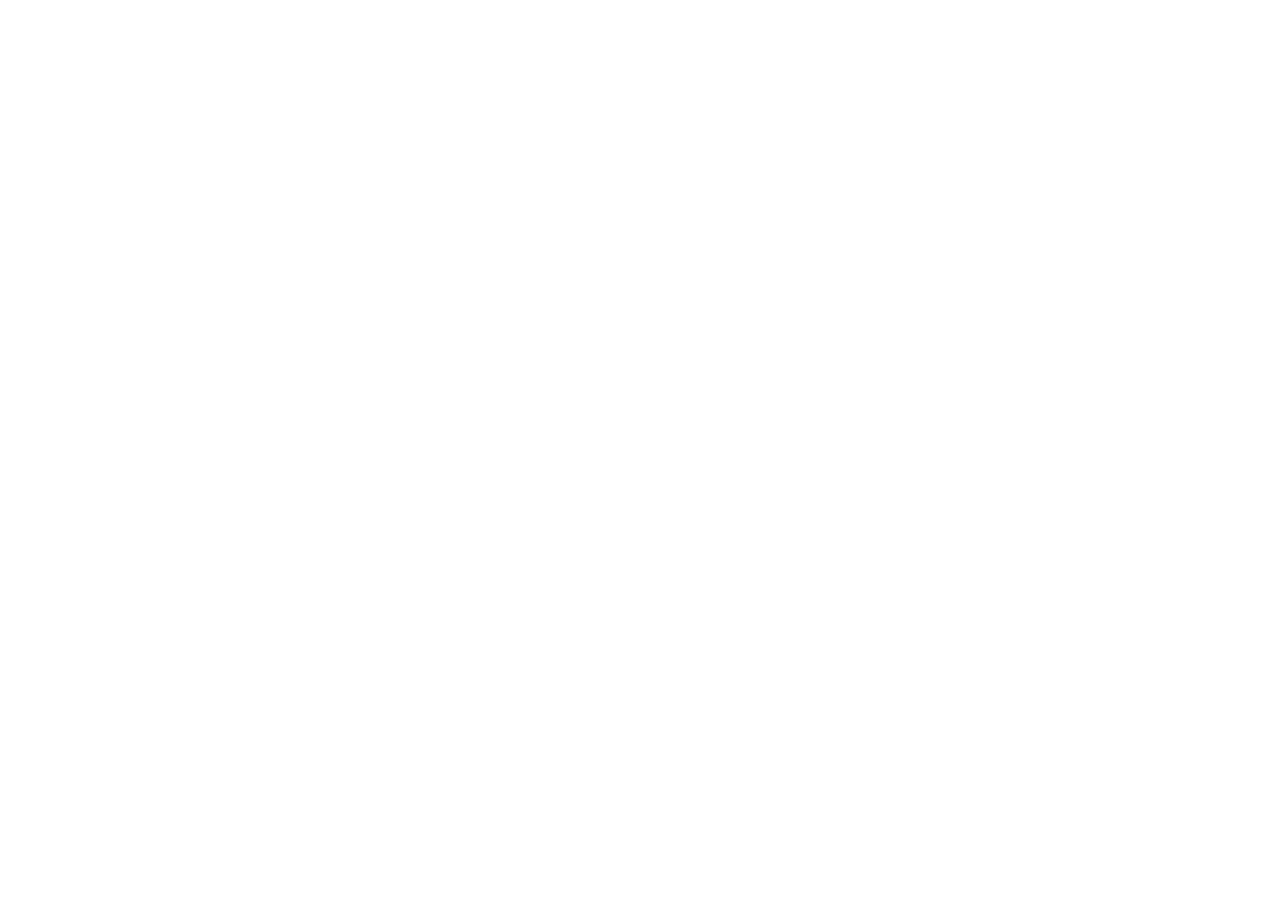
==== portfolio.html @ 4369c89f "initial commit" ====
<!DOCTYPE html>
<html lang="en">
  <head>
    <meta charset="UTF-8" />
    <meta http-equiv="X-UA-Compatible" content="IE=edge" />
    <meta name="viewport" content="width=device-width, initial-scale=1.0" />
    <link rel="preconnect" href="https://fonts.googleapis.com" />
    <link rel="preconnect" href="https://fonts.gstatic.com" crossorigin />
    <link
      href="https://fonts.googleapis.com/css2?family=Raleway:wght@800&family=Roboto:wght@400;500;700;900&display=swap"
      rel="stylesheet"
    />
    <title>Portfolio</title>
  </head>
  <body></body>
</html>
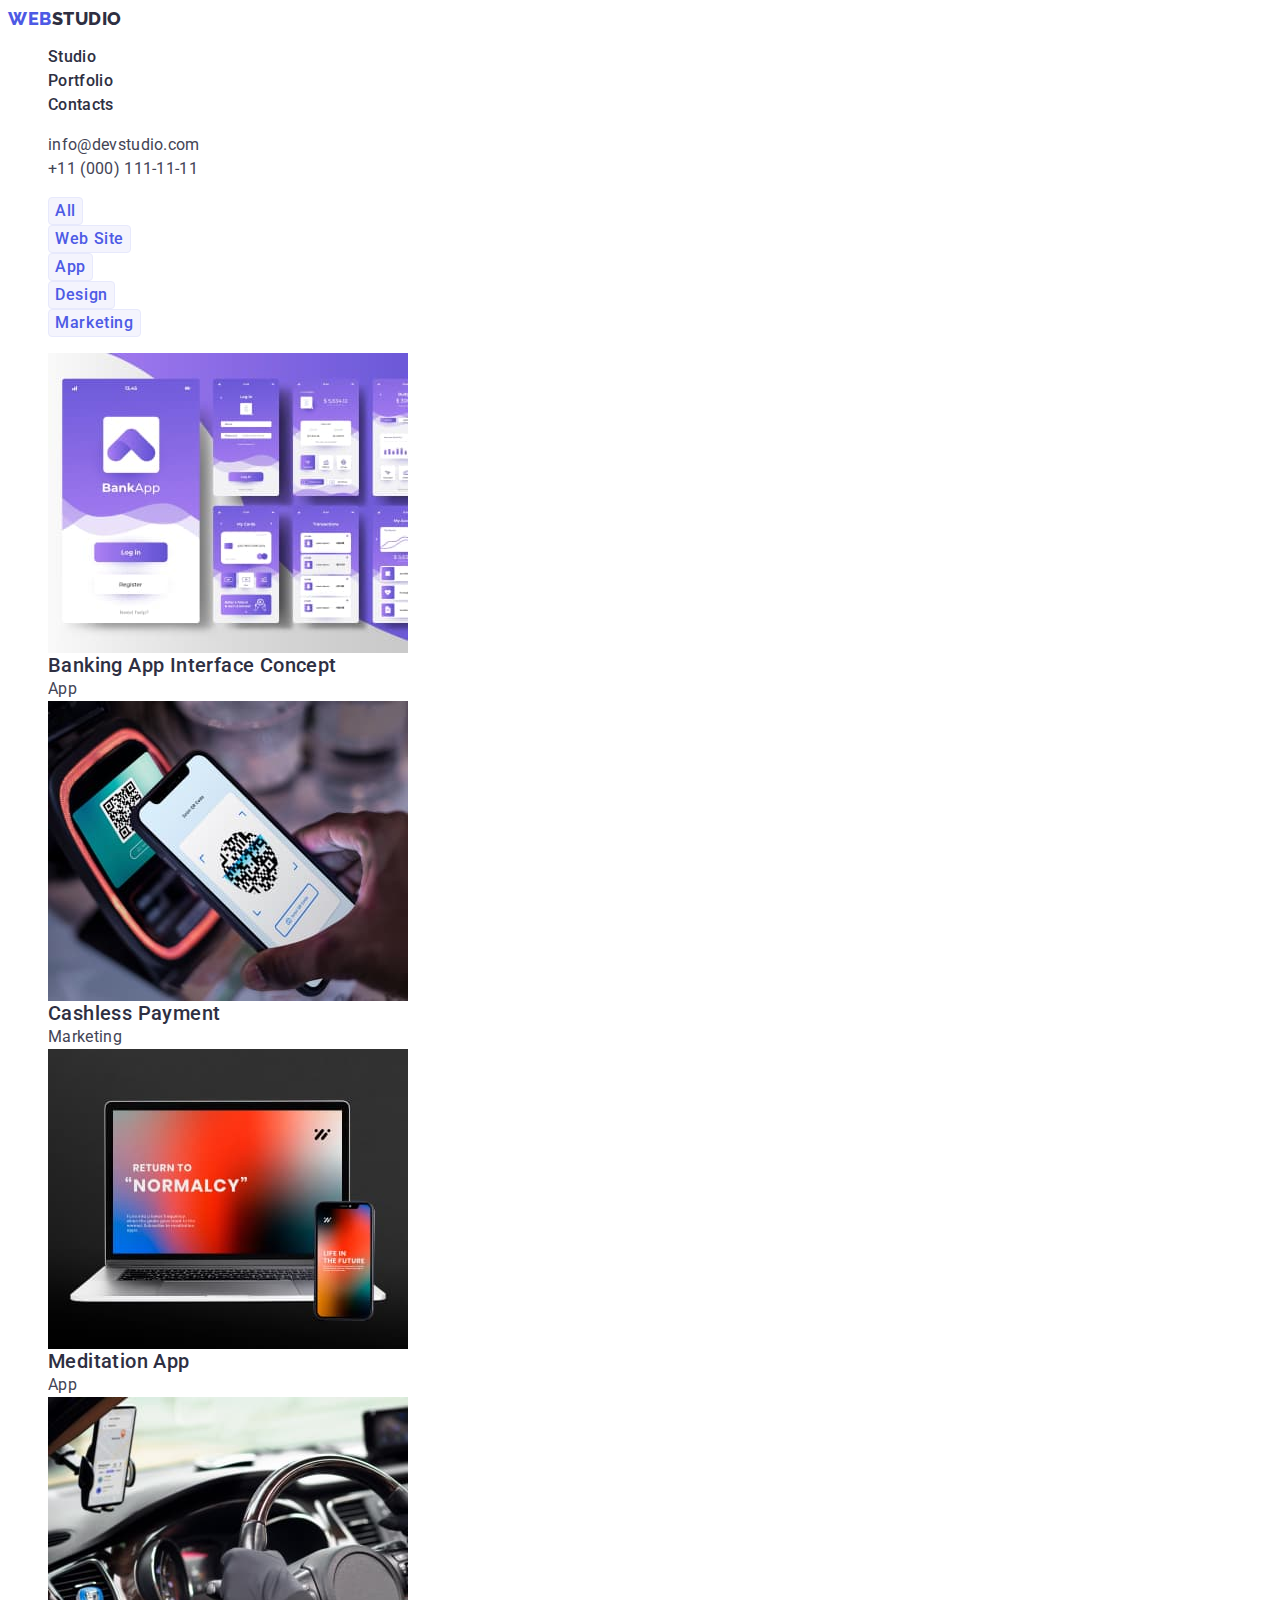
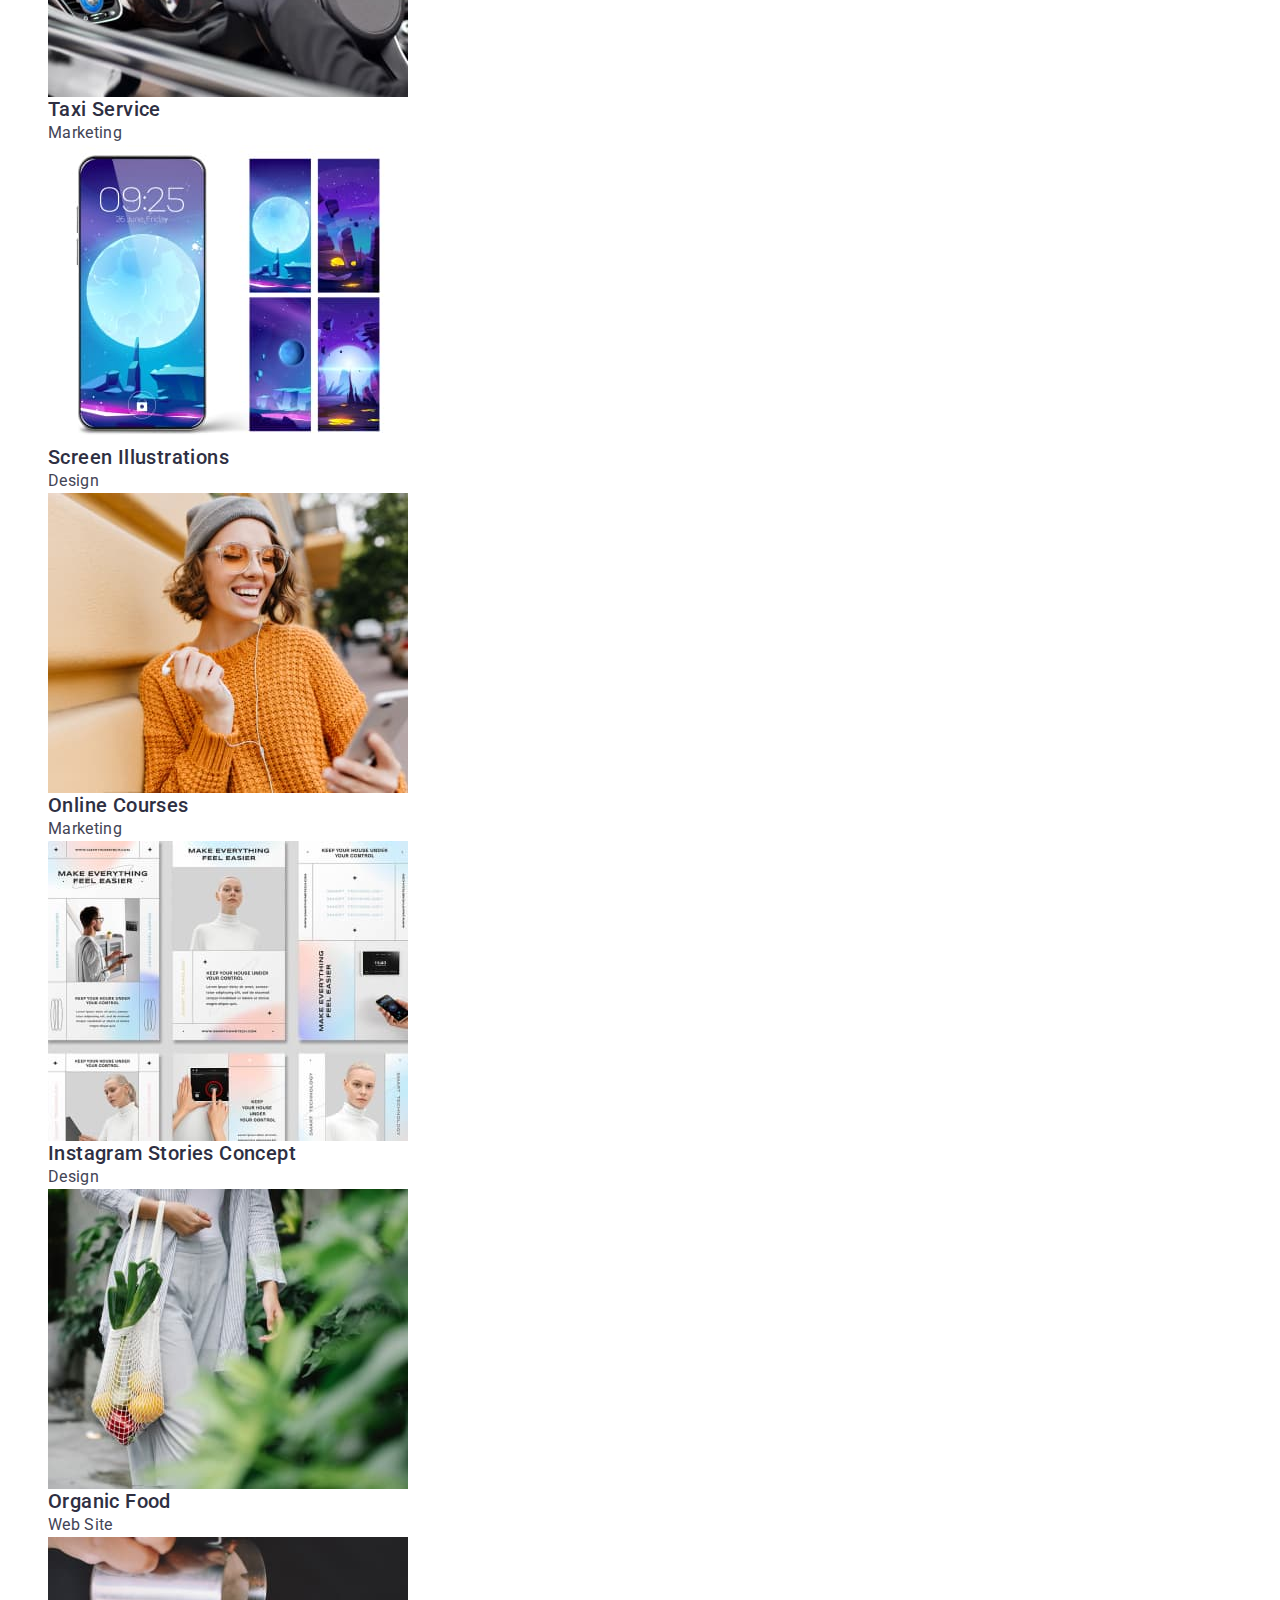
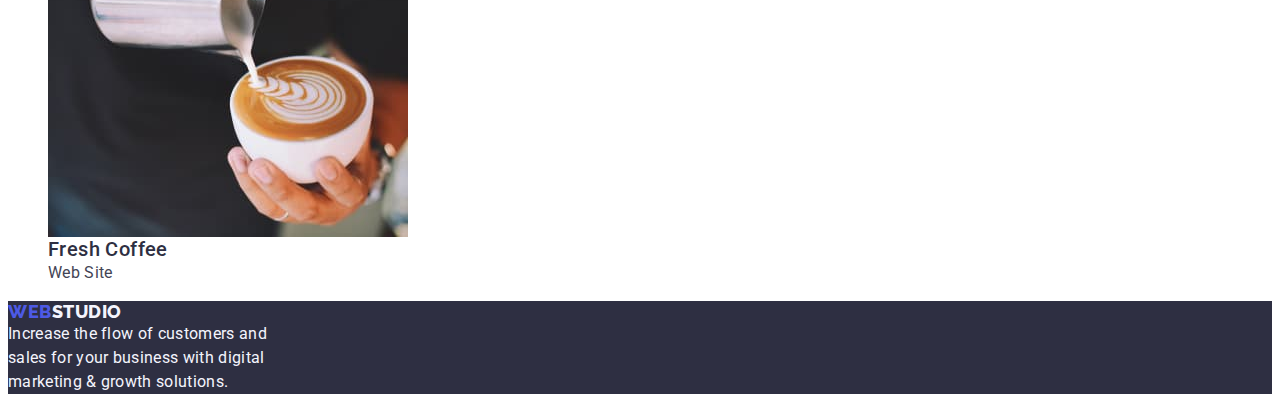
==== commit d9b78aef: "update portfolio" ====
--- a/portfolio.html
+++ b/portfolio.html
@@ -10,7 +10,184 @@
       href="https://fonts.googleapis.com/css2?family=Raleway:wght@800&family=Roboto:wght@400;500;700;900&display=swap"
       rel="stylesheet"
     />
+    <link rel="stylesheet" href="./css/styles.css" />
     <title>Portfolio</title>
   </head>
-  <body></body>
+
+  <body>
+    <header class="header">
+      <nav class="nav">
+        <a href="./index.html" class="logo-link link"
+          >WEB <span class="link-studio">Studio</span></a
+        >
+        <ul class="nav-list list">
+          <li>
+            <a href="./index.html" class="nav-link link">Studio</a>
+          </li>
+          <li>
+            <a href="./portfolio.html" class="nav-link link">Portfolio</a>
+          </li>
+          <li>
+            <a href="" class="nav-link link">Contacts</a>
+          </li>
+        </ul>
+      </nav>
+
+      <address class="address">
+        <ul class="address-list list">
+          <li>
+            <a href="mailto:info@devstudio.com" class="address-link link"
+              >info@devstudio.com</a
+            >
+          </li>
+          <li>
+            <a href="tel:+110001111111" class="address-link link"
+              >+11 (000) 111-11-11</a
+            >
+          </li>
+        </ul>
+      </address>
+    </header>
+
+    <main>
+      <section class="portfolio">
+        <h1 class="filter-title">Filter</h1>
+        <ul class="filter-list list">
+          <li><button type="button" class="button">All</button></li>
+          <li><button type="button" class="button">Web Site</button></li>
+          <li><button type="button" class="button">App</button></li>
+          <li><button type="button" class="button">Design</button></li>
+          <li><button type="button" class="button">Marketing</button></li>
+        </ul>
+        <ul class="portfolio-list list">
+          <li>
+            <a href="" class="link">
+              <img
+                src="./images/portfolio_1.jpg"
+                alt="Open pages of the bank's app"
+                width="360"
+                height="300"
+                class="portfolio-img"
+              />
+              <h2 class="portfolio-name">Banking App Interface Concept</h2>
+              <p class="portfolio-type">App</p></a
+            >
+          </li>
+          <li>
+            <a href="" class="link"
+              ><img
+                src="./images/portfolio_2.jpg"
+                alt="Pay by phone via QR code"
+                width="360"
+                height="300"
+                class="portfolio-img"
+              />
+              <h2 class="portfolio-name">Cashless Payment</h2>
+              <p class="portfolio-type">Marketing</p></a
+            >
+          </li>
+          <li>
+            <a href="" class="link"
+              ><img
+                src="./images/portfolio_3.jpg"
+                alt="Open website on a computer and application on a phone"
+                width="360"
+                height="300"
+                class="portfolio-img"
+              />
+              <h2 class="portfolio-name">Meditation App</h2>
+              <p class="portfolio-type">App</p></a
+            >
+          </li>
+          <li>
+            <a href="" class="link"
+              ><img
+                src="./images/portfolio_4.jpg"
+                alt="Driver in a car looking at maps on his phone"
+                width="360"
+                height="300"
+                class="portfolio-img"
+              />
+              <h2 class="portfolio-name">Taxi Service</h2>
+              <p class="portfolio-type">Marketing</p></a
+            >
+          </li>
+          <li>
+            <a href="" class="link"
+              ><img
+                src="./images/portfolio_5.jpg"
+                alt="Different types of screensaver design"
+                width="360"
+                height="300"
+                class="portfolio-img"
+              />
+              <h2 class="portfolio-name">Screen Illustrations</h2>
+              <p class="portfolio-type">Design</p></a
+            >
+          </li>
+          <li>
+            <a href="" class="link"
+              ><img
+                src="./images/portfolio_6.jpg"
+                alt="A girl with headphones looking at her phone"
+                width="360"
+                height="300"
+                class="portfolio-img"
+              />
+              <h2 class="portfolio-name">Online Courses</h2>
+              <p class="portfolio-type">Marketing</p></a
+            >
+          </li>
+          <li>
+            <a href="" class="link"
+              ><img
+                src="./images/portfolio_7.jpg"
+                alt="Different story designs for social media"
+                width="360"
+                height="300"
+                class="portfolio-img"
+              />
+              <h2 class="portfolio-name">Instagram Stories Concept</h2>
+              <p class="portfolio-type">Design</p></a
+            >
+          </li>
+          <li>
+            <a href="" class="link"
+              ><img
+                src="./images/portfolio_8.jpg"
+                alt="A girl with a bag of food"
+                width="360"
+                height="300"
+                class="portfolio-img"
+              />
+              <h2 class="portfolio-name">Organic Food</h2>
+              <p class="portfolio-type">Web Site</p></a
+            >
+          </li>
+          <li>
+            <a href="" class="link">
+              <img
+                src="./images/portfolio_9.jpg"
+                alt="Barista makes coffee"
+                width="360"
+                height="300"
+                class="portfolio-img"
+              />
+              <h2 class="portfolio-name">Fresh Coffee</h2>
+              <p class="portfolio-type">Web Site</p></a
+            >
+          </li>
+        </ul>
+      </section>
+    </main>
+    <footer class="footer">
+      <a href="./index.html" class="link"
+        >Web<span class="link-web">Studio</span></a
+      >
+      <p class="text">
+        Increase the flow of customers and<br />sales for your business with
+        digital<br />marketing & growth solutions.
+      </p>
+    </footer>
+  </body>
 </html>
--- a/css/styles.css
+++ b/css/styles.css
@@ -0,0 +1,291 @@
+:root {
+  --primary-color: #434455;
+  --secondary-color: #2e2f42;
+  --white-color: #ffffff;
+  --first-logo-color: #2e2f42;
+  --second-logo-color: #4d5ae5;
+  --first-footer-logo-color: #4d5ae5;
+  --second-footer-logo-color: #f4f4fd;
+  --primary-background-color: #ffffff;
+  --secondary-background-color: #2e2f42;
+  --gray-background-color: #f4f4fd;
+  --accent-color: #4d5ae5;
+  --active-accent-color: #ffffff;
+  --accent-background-color: #f4f4fd;
+  --active-accent-background-color: #404bbf;
+}
+
+body {
+  font-family: "Roboto", sans-serif;
+  color: var(--primary-color);
+  background-color: var(--primary-background-color);
+}
+
+h1,
+h2,
+h3,
+h4,
+h5,
+h6,
+p {
+  margin: 0;
+}
+
+img {
+  display: block;
+  max-width: 100%;
+}
+
+/*-------------Header--------- */
+
+.logo-link {
+  font-family: "Raleway", sans-serif;
+  font-weight: 800;
+  font-size: 18px;
+  line-height: 1.17;
+  display: flex;
+  align-items: center;
+  letter-spacing: 0.03em;
+  text-transform: uppercase;
+  text-decoration: none;
+  color: var(--second-logo-color);
+}
+
+.link-studio {
+  color: var(--first-logo-color);
+}
+
+.list {
+  list-style-type: none;
+}
+
+.link {
+  text-decoration: none;
+}
+
+.nav-link {
+  font-weight: 500;
+  font-size: 16px;
+  line-height: 1.5;
+  letter-spacing: 0.02em;
+  color: var(--secondary-color);
+}
+
+.nav-link:hover,
+.nav-link:focus {
+  color: var(--active-accent-background-color);
+}
+
+.address {
+  font-style: normal;
+}
+
+.address-link {
+  font-size: 16px;
+  font-weight: 400;
+  line-height: 1.5;
+  font-style: normal;
+  text-decoration: none;
+  color: var(--primary-color);
+  letter-spacing: 0.02em;
+}
+
+.address-link:hover,
+.address-link:focus {
+  color: var(--active-accent-background-color);
+}
+
+/* Hero */
+
+.hero {
+  background-color: var(--secondary-background-color);
+}
+
+.hero-title {
+  color: var(--white-color);
+  font-weight: 700;
+  font-size: 56px;
+  line-height: 1.07;
+  text-align: center;
+  letter-spacing: 0.02em;
+}
+
+.hero .button {
+  background-color: var(--accent-color);
+  color: var(--white-color);
+  box-shadow: 0px 4px 4px rgba(0, 0, 0, 0.15);
+  border-radius: 4px;
+  font-family: "Roboto", sans-serif;
+  font-weight: 500;
+  font-size: 16px;
+  line-height: 1.5;
+  display: flex;
+  align-items: center;
+  letter-spacing: 0.04em;
+  cursor: pointer;
+}
+
+.hero .button:hover,
+.hero .button:focus {
+  background-color: var(--active-accent-background-color);
+}
+
+/* Our preference */
+
+.preference {
+  display: none;
+}
+
+.pref-title {
+  font-weight: 500;
+  font-size: 20px;
+  line-height: 1.2;
+  letter-spacing: 0.02em;
+  color: var(--secondary-color);
+}
+
+.pref-text {
+  font-weight: 400;
+  font-size: 16px;
+  line-height: 1.5;
+  letter-spacing: 0.02em;
+}
+
+/* About us */
+
+.about {
+  font-weight: 700;
+  font-size: 36px;
+  line-height: 1.11;
+  text-align: center;
+  letter-spacing: 0.02em;
+  text-transform: capitalize;
+  color: var(--secondary-color);
+}
+
+.about-list {
+  list-style-type: none;
+}
+
+/* Our team */
+
+.our-team {
+  background-color: var(--gray-background-color);
+  text-align: center;
+}
+
+.team {
+  font-weight: 700;
+  font-size: 36px;
+  line-height: 1.11;
+  letter-spacing: 0.02em;
+  text-transform: capitalize;
+  color: var(--secondary-color);
+}
+
+.team-name {
+  font-weight: 500;
+  font-size: 20px;
+  line-height: 1.2;
+  letter-spacing: 0.02em;
+  color: var(--secondary-color);
+}
+
+.team-position {
+  font-weight: 400;
+  font-size: 16px;
+  line-height: 1.5;
+  letter-spacing: 0.02em;
+}
+
+.team-card {
+  background-color: var(--primary-background-color);
+  box-shadow: 0px 1px 6px rgba(46, 47, 66, 0.08),
+    0px 1px 1px rgba(46, 47, 66, 0.16), 0px 2px 1px rgba(46, 47, 66, 0.08);
+  border-radius: 0px 0px 4px 4px;
+}
+
+/* Footer */
+
+.footer {
+  background-color: var(--secondary-background-color);
+}
+
+.footer .link {
+  font-family: "Raleway", sans-serif;
+  font-weight: 800;
+  font-size: 18px;
+  line-height: 1.17;
+  display: flex;
+  align-items: center;
+  letter-spacing: 0.03em;
+  text-transform: uppercase;
+  text-decoration: none;
+  color: var(--first-footer-logo-color);
+}
+
+.footer .link-web {
+  color: var(--second-footer-logo-color);
+}
+
+.footer .text {
+  font-weight: 400;
+  font-size: 16px;
+  line-height: 1.5;
+  letter-spacing: 0.02em;
+  color: var(--second-footer-logo-color);
+}
+
+/* Portfolio */
+
+/* Filter */
+
+.filter-title {
+  display: none;
+}
+
+.filter-list {
+  list-style-type: none;
+}
+
+.filter-list .button {
+  background-color: var(--accent-background-color);
+  color: var(--accent-color);
+  border: 1px solid #e7e9fc;
+  border-radius: 4px;
+  font-family: "Roboto", sans-serif;
+  font-weight: 500;
+  font-size: 16px;
+  line-height: 1.5;
+  display: flex;
+  align-items: center;
+  text-align: center;
+  letter-spacing: 0.04em;
+  cursor: pointer;
+}
+
+.filter-list .button:hover,
+.filter-list .button:focus {
+  background-color: var(--active-accent-background-color);
+  color: var(--white-color);
+  box-shadow: 0px 3px 1px rgba(0, 0, 0, 0.1), 0px 2px 1px rgba(0, 0, 0, 0.08),
+    0px 2px 2px rgba(0, 0, 0, 0.12);
+  border-radius: 4px;
+}
+
+/* Portfolio List */
+
+.portfolio-name {
+  font-weight: 500;
+  font-size: 20px;
+  line-height: 1.2;
+  letter-spacing: 0.02em;
+  color: var(--secondary-color);
+}
+
+.portfolio-type {
+  font-size: 16px;
+  line-height: 1.5;
+  letter-spacing: 0.02em;
+  color: var(--primary-color);
+}
